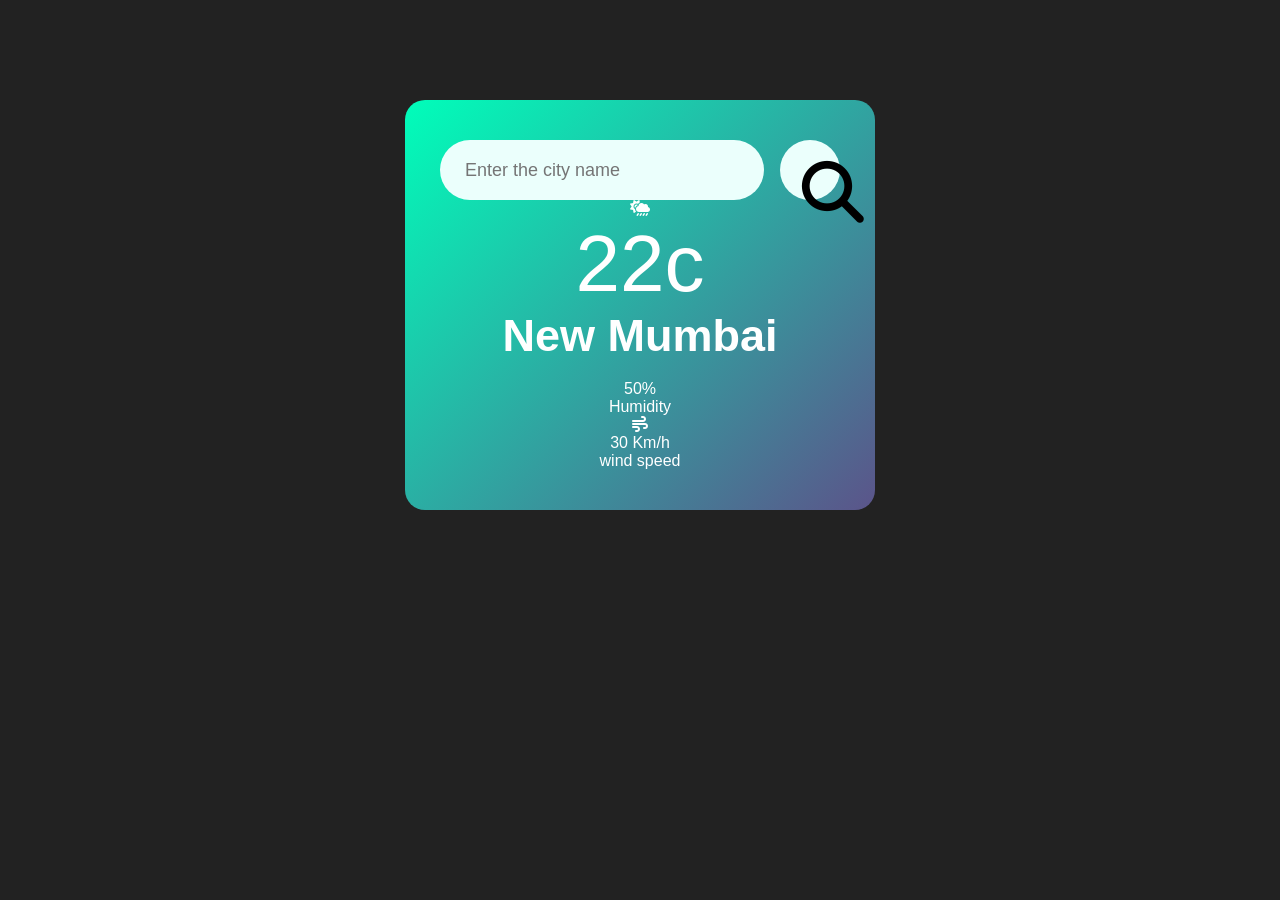
==== Project_30/index.html @ 99f5ae18 "weather app front page" ====
<!DOCTYPE html>
<html lang="en">

<head>
    <meta charset="UTF-8">
    <meta name="viewport" content="width=device-width, initial-scale=1.0">
    <title>Weather App - Easy tutorial</title>
    <link rel="stylesheet" href="style.css">
    <link rel="stylesheet" href="https://cdnjs.cloudflare.com/ajax/libs/font-awesome/6.4.2/css/all.min.css">
</head>

<body>
    <div class="card">
        <div class="search">
            <input type="text" placeholder="Enter the city name" spellcheck="false">
            <button><i class="fa-solid fa-magnifying-glass" style="margin-top: 21px;
                font-size: 62px;"></i></button>
        </div>
        <div class="weathe">
            <i class="fa-solid fa-cloud-sun-rain"></i>
            <h1 class="temp">22c</h1>
            <h2 class="city">New Mumbai</h2>
            <div class="detail">
                <div class="col">
                    <i class="fa-regular fa-droplet-degree"></i>
                    <div>
                        <p class="humidity">50%</p>
                        <p>Humidity</p>
                    </div>
                </div>
                <div class="col">
                    <i class="fa-solid fa-wind"></i>
                    <div>
                        <p class="wind">30 Km/h</p>
                        <p>wind speed</p>
                    </div>
                </div>
            </div>
        </div>
    </div>
</body>

</html>
---- Project_30/style.css ----
*{
    margin: 0;
    padding: 0;
    font-family: 'Popping', sans-serif;
    box-sizing: border-box;
}
body{
    background: #222;
}
.card{
    width: 90%;
    max-width: 470px;
    background: linear-gradient(135deg, #00feba, #5b548a);
    color:  #fff;
    margin: 100px auto 0;
    border-radius: 20px;
    padding: 40px 35px;
    text-align: center;
}
.search{
    width: 100%;
    display: flex;
    align-items: center;
    justify-content: space-between;
}
.search input{
    border: 0;
    outline: 0;
    background: #ebfffc;
    color: #555;
    padding: 10px 25px;
    height: 60px;
    border-radius: 30px;
    flex: 1;
    margin-right: 16px;
    font-size: 18px;
}
.search button{
    border: 0;
    outline: 0;
    background: #ebfffc;
    border-radius: 50%;
    width: 60px;
    height: 60px;
    cursor: pointer;
}
.search button i{
    width: 16px;
}
.weather .fa-regular{
    width: 170px;
    margin-top: 30px;
}
.weathe h1{
    font-size: 80px;
    font-weight: 500;
}
.weathe h2{
    font-size: 45px;
    font-size: 400;
}
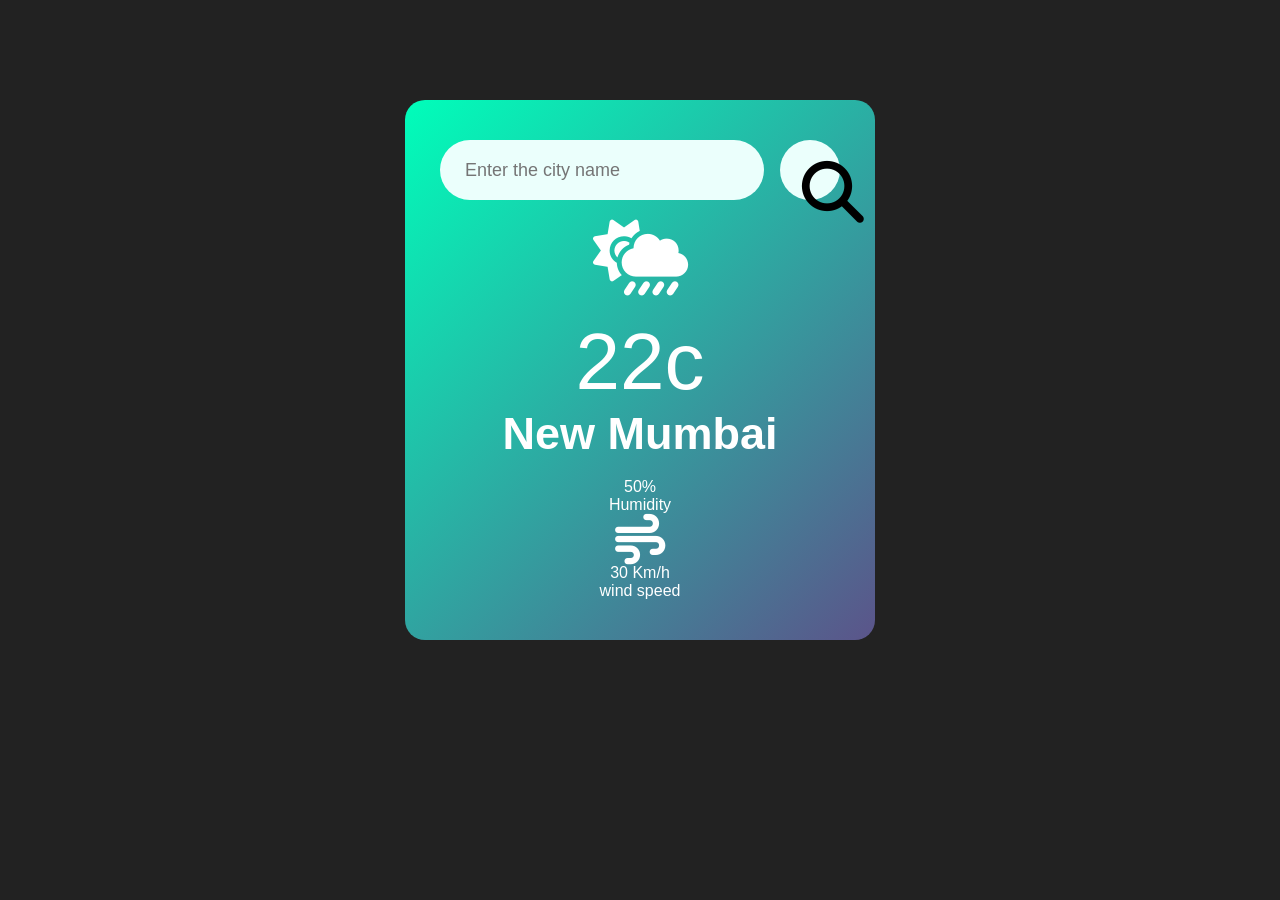
==== commit 082692ae: "change the logo" ====
--- a/Project_30/index.html
+++ b/Project_30/index.html
@@ -17,19 +17,19 @@
                 font-size: 62px;"></i></button>
         </div>
         <div class="weathe">
-            <i class="fa-solid fa-cloud-sun-rain"></i>
+            <i class="fa-solid fa-cloud-sun-rain" style="    font-size: 76px; margin: 20px;"></i>
             <h1 class="temp">22c</h1>
             <h2 class="city">New Mumbai</h2>
             <div class="detail">
                 <div class="col">
-                    <i class="fa-regular fa-droplet-degree"></i>
+                    <i class="fa-solid fa-temperature-list"></i>
                     <div>
                         <p class="humidity">50%</p>
                         <p>Humidity</p>
                     </div>
                 </div>
                 <div class="col">
-                    <i class="fa-solid fa-wind"></i>
+                    <i class="fa-solid fa-wind" style="font-size: 50px;"></i>
                     <div>
                         <p class="wind">30 Km/h</p>
                         <p>wind speed</p>
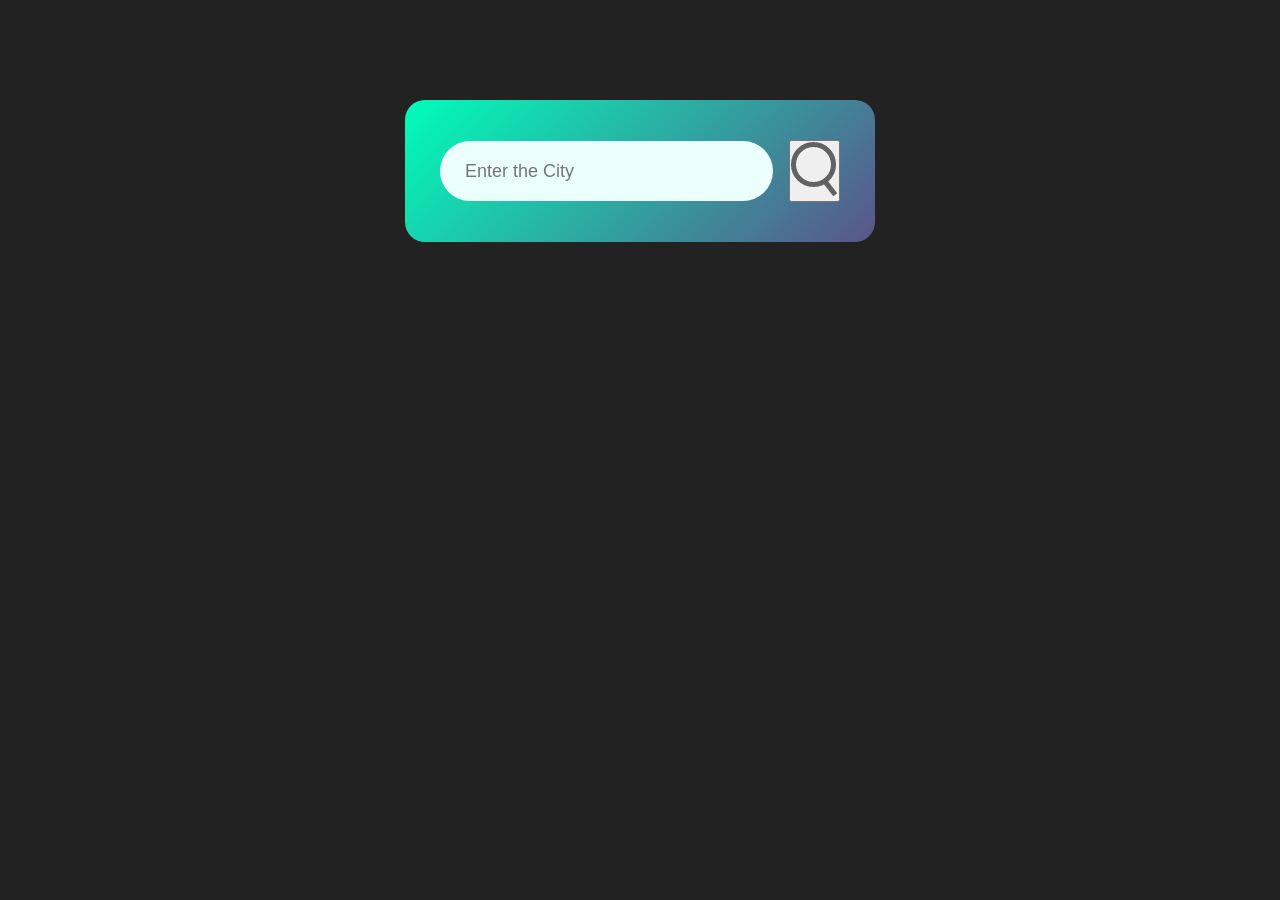
==== commit b8d13b82: "new type" ====
--- a/Project_30/index.html
+++ b/Project_30/index.html
@@ -6,38 +6,15 @@
     <meta name="viewport" content="width=device-width, initial-scale=1.0">
     <title>Weather App - Easy tutorial</title>
     <link rel="stylesheet" href="style.css">
-    <link rel="stylesheet" href="https://cdnjs.cloudflare.com/ajax/libs/font-awesome/6.4.2/css/all.min.css">
 </head>
 
 <body>
-    <div class="card">
-        <div class="search">
-            <input type="text" placeholder="Enter the city name" spellcheck="false">
-            <button><i class="fa-solid fa-magnifying-glass" style="margin-top: 21px;
-                font-size: 62px;"></i></button>
-        </div>
-        <div class="weathe">
-            <i class="fa-solid fa-cloud-sun-rain" style="    font-size: 76px; margin: 20px;"></i>
-            <h1 class="temp">22c</h1>
-            <h2 class="city">New Mumbai</h2>
-            <div class="detail">
-                <div class="col">
-                    <i class="fa-solid fa-temperature-list"></i>
-                    <div>
-                        <p class="humidity">50%</p>
-                        <p>Humidity</p>
-                    </div>
-                </div>
-                <div class="col">
-                    <i class="fa-solid fa-wind" style="font-size: 50px;"></i>
-                    <div>
-                        <p class="wind">30 Km/h</p>
-                        <p>wind speed</p>
-                    </div>
-                </div>
-            </div>
-        </div>
+   <div class="card">
+    <div class="search">
+        <input type="text" placeholder="Enter the City" spellcheck="false">
+        <button><img src="images/search.png"></button>
     </div>
+   </div>
 </body>
 
 </html>
--- a/Project_30/style.css
+++ b/Project_30/style.css
@@ -10,23 +10,23 @@
 .card{
     width: 90%;
     max-width: 470px;
-    background: linear-gradient(135deg, #00feba, #5b548a);
-    color:  #fff;
+    background: linear-gradient(135deg, #00feba,#5b548a);
+    color:#fff;
     margin: 100px auto 0;
     border-radius: 20px;
-    padding: 40px 35px;
+    padding: 40px 35px; 
     text-align: center;
 }
 .search{
     width: 100%;
+    justify-content:space-between ;
     display: flex;
     align-items: center;
-    justify-content: space-between;
 }
 .search input{
     border: 0;
     outline: 0;
-    background: #ebfffc;
+    background:#ebfffc;
     color: #555;
     padding: 10px 25px;
     height: 60px;
@@ -34,28 +34,4 @@
     flex: 1;
     margin-right: 16px;
     font-size: 18px;
-}
-.search button{
-    border: 0;
-    outline: 0;
-    background: #ebfffc;
-    border-radius: 50%;
-    width: 60px;
-    height: 60px;
-    cursor: pointer;
-}
-.search button i{
-    width: 16px;
-}
-.weather .fa-regular{
-    width: 170px;
-    margin-top: 30px;
-}
-.weathe h1{
-    font-size: 80px;
-    font-weight: 500;
-}
-.weathe h2{
-    font-size: 45px;
-    font-size: 400;
 }
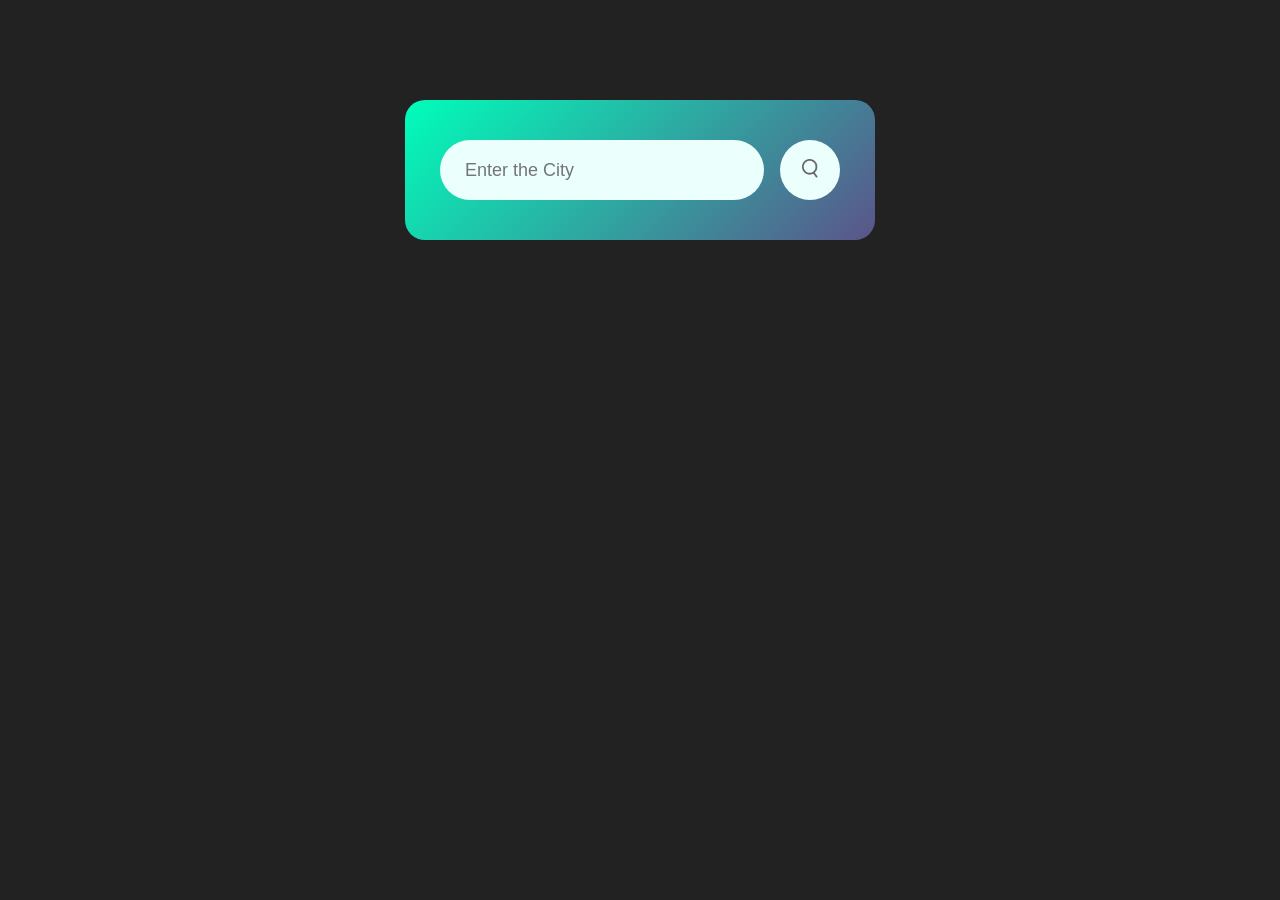
==== commit 61e5310d: "weather search done" ====
--- a/Project_30/index.html
+++ b/Project_30/index.html
@@ -9,12 +9,87 @@
 </head>
 
 <body>
-   <div class="card">
-    <div class="search">
-        <input type="text" placeholder="Enter the City" spellcheck="false">
-        <button><img src="images/search.png"></button>
+    <div class="card">
+        <div class="search">
+            <input type="text" placeholder="Enter the City" spellcheck="false">
+            <button><img src="images/search.png"></button>
+        </div>
+        <div class="error">
+            <p>Invalid city name</p>
+        </div>
+        <div class="weather">
+            <img src="images/rain.png" class="weather-icone">
+            <h1 class="temp">22c</h1>
+            <h2 class="city">Navi Mumbai</h2>
+            <div class="details">
+                <div class="col">
+                    <img src="images/humidity.png">
+                    <div>
+                        <p class="humidity">50%</p>
+                        <p>Humidity</p>
+                    </div>
+                </div>
+                <div class="col">
+                    <img src="images/wind.png">
+                    <div>
+                        <p class="wind">1 5 km/h</p>
+                        <p>Wind Speed</p>
+                    </div>
+                </div>
+            </div>
+        </div>
     </div>
-   </div>
+
+    <script>
+        const apiKey = "66a677626cb43fdcd8570c83b5b8627d";
+        const apiUrl = "https://api.openweathermap.org/data/2.5/weather?units=metric&q=";
+
+        const searchBox = document.querySelector(".search input");
+        const searchBtn = document.querySelector(".search button");
+        const weatherIcon = document.querySelector(".weather-icone");
+
+
+        async function checkWeather(city) {
+            const response = await fetch(apiUrl + city + `&appid=${apiKey}`)
+
+            if (response.status == 404) {
+                document.querySelector(".error").style.display = "block";
+                document.querySelector(".weather").style.display = "none";
+            } else {
+                var data = await response.json();
+
+                document.querySelector(".city").innerHTML = data.name;
+                document.querySelector(".temp").innerHTML = Math.round(data.main.temp) + "°C";
+                document.querySelector(".humidity").innerHTML = data.main.humidity + "%";
+                document.querySelector(".wind").innerHTML = data.wind.speed + "km/h";
+
+                if (data.weather[0].main == "Clouds") {
+                    weatherIcon.src = "images/clouds.png";
+                }
+                else if (data.weather[0].main == "Clear") {
+                    weatherIcon.src = "images/clear.png";
+                }
+                else if (data.weather[0].main == "Rain") {
+                    weatherIcon.src = "images/rain.png";
+                }
+                else if (data.weather[0].main == "Drizzle") {
+                    weatherIcon.src = "images/drizzle.png";
+                }
+                else if (data.weather[0].main == "Mist") {
+                    weatherIcon.src = "images/mist.png";
+                }
+
+                document.querySelector(".weather").style.display = "block";
+                document.querySelector(".error").style.display = "none";
+            }
+        }
+
+
+        searchBtn.addEventListener("click", () => {
+            checkWeather(searchBox.value);
+        })
+
+    </script>
 </body>
 
 </html>
--- a/Project_30/style.css
+++ b/Project_30/style.css
@@ -34,4 +34,60 @@
     flex: 1;
     margin-right: 16px;
     font-size: 18px;
+}
+.search button{
+    border: 0;
+    outline: 0;
+    background:#ebfffc;
+    border-radius: 50%;
+    width: 60px;
+    height: 60px;
+    cursor: pointer;
+}
+.search button img{
+    width: 16px;
+}
+.weather-icon{
+    width: 170px;
+    margin-top: 30px;
+}
+.weather h1{
+    font-size: 80px;
+    font-weight:  500;
+
+}
+.weather h1{
+    font-size: 45px;
+    font-weight:  400;
+    margin-top: -10PX;
+}
+.details{
+    display: flex;
+    align-items: center;
+    justify-content: space-between;
+    padding: 0 20px;
+    margin-top:  50px;
+}
+.col{
+    display: flex;
+    align-items: center;
+    text-align: left;
+}
+.col img{
+    width: 40px;
+    margin-right: 10px;
+}
+.humadity, .wind{
+    font-size: 28px;
+    margin-top: -6px;
+}
+.weather{
+    display: none;
+}
+.error{
+    text-align: left;
+    margin-left: 10px;
+    font-size: 14px;
+    margin-top: 10px;
+    display: none;
 }
